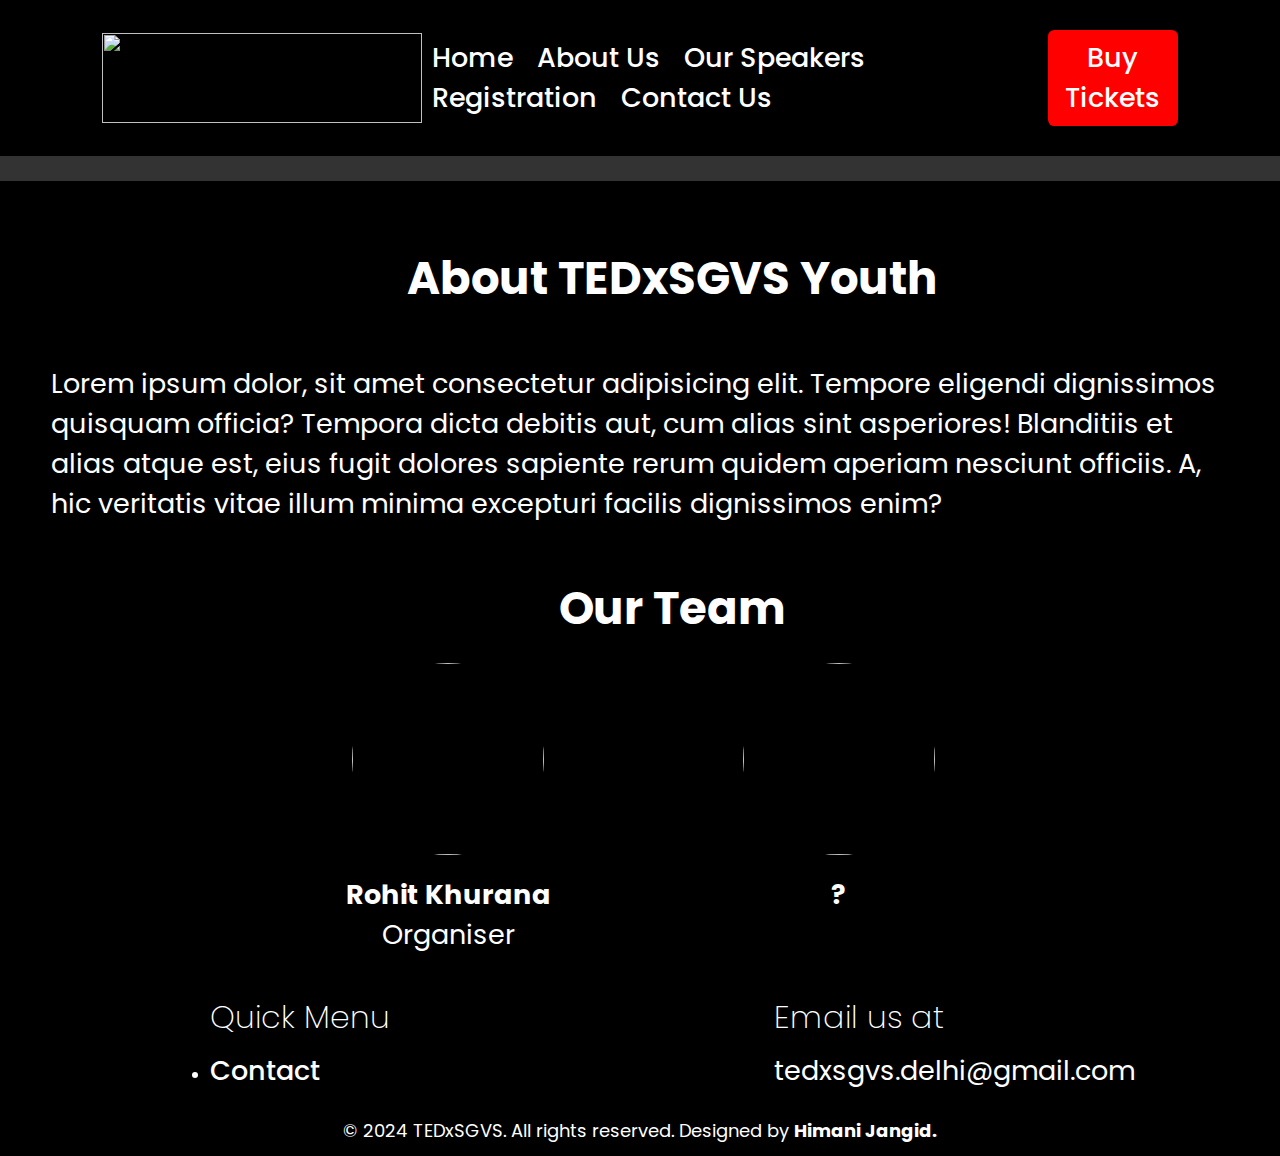
==== about.html @ 43c4068d "added" ====
<!DOCTYPE html>
<html lang="en">
<head>
    <meta charset="UTF-8">
    <meta name="viewport" content="width=device-width, initial-scale=1.0, maximum-scale=1.0">
    <title>About - TEDxSGVS</title>
    <link rel="stylesheet" href="style.css" />
    <link
      rel="stylesheet"
      href="https://cdnjs.cloudflare.com/ajax/libs/font-awesome/4.7.0/css/font-awesome.min.css"
    />
</head>
<body>
    <header>
        <img class="logo" src="images/TEDXSGVS Youth Logo.PNG" alt="" />
        <nav>
          <ul class="nav_links">
            <li>
              <a href="index.html">Home</a>
            </li>
            <li>
              <a href="#">About Us</a>
            </li>
            <li>
              <a href="speakers.html">Our Speakers</a>
            </li>
            <li>
              <a href="registration.html">Registration</a>
            </li>
            <li>
              <a href="index.html">Contact Us</a>
            </li>
          </ul>
        </nav>
        <a class="buy" href="tickets.html">
          <button>Buy Tickets</button>
        </a>
    </header>

    <div class="main">
        <div class="heading1">
            <img src="images/TEDXSGVS Youth Logo.PNG" alt="">
        </div>

        <div class="sgvs">
            <h1>About TEDxSGVS Youth</h1>
            <p>
                Lorem ipsum dolor, sit amet consectetur adipisicing elit. Tempore eligendi dignissimos quisquam officia? Tempora dicta debitis aut, cum alias sint asperiores! Blanditiis et alias atque est, eius fugit dolores sapiente rerum quidem aperiam nesciunt officiis. A, hic veritatis vitae illum minima excepturi facilis dignissimos enim?
            </p>
        </div>
        
        <div class="team">
            <h1>Our Team</h1>
        </div>

        <div class="profile">
            <ul>
              <li>
                  <img src="images/profile.webp" alt="">
                  <br>
                  <div>
                    <b>Rohit Khurana</b>
                    <br>
                    Organiser
                  </div>
              </li>
              <li>
                  <img src="images/profile.webp" alt="">
                  <br>
                  <div>
                    <b>?</b>
                    <br>
                  </div>
              </li>
            </ul>
          </div>

        <div class="footer">
            <div class="menu">
              <h4>Quick Menu</h4>
              <ul>
                <li>
                  <a href="index.html">Contact</a>
                </li>
              </ul>
            </div>
            <div class="mail">
              <h4>Email us at</h4>
              <p>tedxsgvs.delhi@gmail.com</p>
            </div>
        </div>
    </div>

    <footer>
        <p>
          &copy; 2024 TEDxSGVS. All rights reserved. Designed by
          <b>Himani Jangid.</b>
        </p>
      </footer>

    <script src="script.js"></script>
</body>
</html>
---- style.css ----
@import url("https://fonts.googleapis.com/css2?family=Poppins:ital,wght@0,100;0,200;0,300;0,400;0,500;0,600;0,700;0,800;0,900;1,100;1,200;1,300;1,400;1,500;1,600;1,700;1,800;1,900&display=swap");

* {
  box-sizing: border-box;
  margin: 0;
  padding: 0;
}

body {
  background-color: black;
  font-family: "Poppins";
}

header li,
a,
button {
  font-family: "Poppins";
  font-weight: 500;
  font-size: 3vh;
  color: white;
  text-decoration: none;
}

header {
  display: flex;
  justify-content: space-between;
  align-items: center;
  padding: 30px 8%;
}

.logo {
  cursor: pointer;
  height: 10vh;
  width: 25vw;
  float: left;
}

.nav_links {
  list-style: none;
}

.nav_links li {
  display: inline-block;
  padding: 0 10px;
}

.nav_links li a {
  transition: all 0.3s ease 0s;
}

.nav_links li a:hover {
  color: #333;
}

header button {
  padding: 8px;
  background-color: red;
  border: none;
  cursor: pointer;
  border-radius: 0.5vw;
  transition: all 0.3s ease 0s;
}

header button:hover {
  background-color: black;
}

#scroll-container {
  font-size: 3vh;
  margin: auto;
  overflow: hidden;
  font-weight: 600;
  font-style: normal;
  height: 10vh;
}

#scroll-text {
  /* animation properties */
  -moz-transform: translateX(100%);
  -webkit-transform: translateX(100%);
  transform: translateX(100%);
  overflow: hidden;
  -moz-animation: my-animation 12s linear infinite;
  -webkit-animation: my-animation 12s linear infinite;
  animation: my-animation 12s linear infinite;
  color: #000000;
  margin-top: 10px;
  margin-bottom: 10px;
  display: flex;
  justify-content: center;
  align-items: center;
  gap: 2vw;
  background-color: transparent;
}

#scroll-text span {
  color: red;
}

#scroll-text p {
  color: white;
}

/* for Firefox */
@-moz-keyframes my-animation {
  from {
    -moz-transform: translateX(100%);
  }
  to {
    -moz-transform: translateX(-100%);
  }
}

/* for Chrome */
@-webkit-keyframes my-animation {
  from {
    -webkit-transform: translateX(100%);
  }
  to {
    -webkit-transform: translateX(-100%);
  }
}

@keyframes my-animation {
  from {
    -moz-transform: translateX(100%);
    -webkit-transform: translateX(100%);
    transform: translateX(100%);
  }
  to {
    -moz-transform: translateX(-100%);
    -webkit-transform: translateX(-100%);
    transform: translateX(-100%);
  }
}

.content {
  height: 100%;
  width: 100%;
  display: flex;
  margin-bottom: 3vw;
  gap: 2vw;
}

.left {
  height: 100%;
  width: 50%;
  margin: 8vw 12vw;
}

.right {
  height: 100%;
  width: 50%;
  margin-right: 12vw;
}

.left p {
  font-size: 6vh;
  width: 100%;
  color: white;
}

.left span {
  font-weight: 800;
  color: red;
}

.right img {
  height: 100vh;
  width: 30vw;
  margin-top: 5vw;
  margin-right: 1vw;
}

#slideshow {
  padding-bottom: 10px;
  border-bottom: 3px solid black;
}

/* Slideshow container */
.slideshow-container {
  max-width: 75vw;
  position: relative;
  margin: auto;
  padding-top: 10px;
}

/* Hide the images by default
    .mySlides {
      display: none;
    } */

/* Next & previous buttons */
.prev,
.next {
  cursor: pointer;
  position: absolute;
  top: 50%;
  width: auto;
  margin-top: -22px;
  padding: 16px;
  color: white;
  font-weight: bold;
  font-size: 18px;
  transition: 0.6s ease;
  border-radius: 0 3px 3px 0;
  user-select: none;
}

/* Position the "next button" to the right */
.next {
  right: 0;
  border-radius: 3px 0 0 3px;
}

/* On hover, add a black background color with a little bit see-through */
.prev:hover,
.next:hover {
  background-color: rgba(0, 0, 0, 0.8);
}

/* The dots/bullets/indicators */
.dot {
  cursor: pointer;
  height: 15px;
  width: 15px;
  margin: 0 2px;
  background-color: #bbb;
  border-radius: 50%;
  display: inline-block;
  transition: background-color 0.6s ease;
}

.active,
.dot:hover {
  background-color: #717171;
}

/* Fading animation */
.fade {
  animation-name: fade;
  animation-duration: 1.5s;
}

@keyframes fade {
  from {
    opacity: 0.4;
  }
  to {
    opacity: 1;
  }
}

.fade img {
  height: 80vh;
}

.w3-content {
  text-align: center;
  margin: 2vw;
  height: 60vh;
}

.myslides1 {
  display: none;
  width: 100%;
}

.w3-container h1 {
  color: red;
  text-align: center;
  margin: 2vw;
}

.w3-container p {
  color: white;
  text-align: center;
  width: 50%;
  margin-left: 25vw;
}

.speakers {
  margin: 2vw;
}

.speakers h2 {
  color: red;
  text-align: center;
  font-size: 5vh;
  margin: 2vw;
}

.speakers p {
  color: white;
  font-size: 3vh;
  text-align: center;
}

.profile img {
  width: 15vw;
  height: 15vw;
  border-radius: 50%;
}

.profile ul {
  display: flex;
  gap: 15vw;
  list-style-type: none;
  justify-content: center;
}

.profile ul li {
  text-align: center;
}

.profile ul li div {
  color: white;
  font-size: 3vh;
}

.profile ul li div:hover {
  transform: scale(1.2);
  cursor: pointer;
}

.profile ul li p {
  font-size: 2.8vh;
  font-weight: 400;
  color: white;
  width: 20vw;
  margin: 20px 0px 0px 0px;
}

.profile ul li p:hover {
  transform: scale(1.2);
  cursor: pointer;
  text-align: center;
}

.profile ul li img {
  margin-bottom: 20px;
  border-radius: 50%;
  margin-top: 20px;
  width: 15vw;
  height: 15vw;
  cursor: pointer;
}

.profile ul li img:hover {
  transform: scale(1.1);
}

.profile ul li a {
  text-decoration: none;
}

.contact {
  margin: 2vw;
  text-align: center;
}

.contact h2 {
  color: red;
  text-align: center;
  font-size: 5vh;
  margin: 4vw;
}

.contact p {
  color: white;
  margin-bottom: 2vw;
}

.contact a {
  color: white;
  text-decoration: none;
  font-size: 2.5vh;
}

.contact a i {
  color: red;
}

.form {
  margin-left: 2vw;
  text-align: center;
}

.form label {
  color: white;
  margin-top: 1vw;
  margin-bottom: 1.5vw;
}

.form input {
  width: 20%;
  margin-bottom: 1vw;
  border-radius: 0.5vw;
  height: 4vh;
  margin-top: 0.8vw;
}

.form button {
  width: 7vw;
  height: 5vh;
  color: white;
  background-color: red;
  border-radius: 0.5vw;
  margin-top: 1vw;
  margin-bottom: 2vw;
}

.form button:hover {
  cursor: pointer;
}

.form textarea {
  width: 20%;
  border-radius: 0.5vw;
  margin-top: 1vw;
}

.form i {
  color: white;
}

.footer {
  display: flex;
  color: white;
  margin-left: 5vw;
}

footer {
  color: white;
  text-align: center;
  margin-bottom: 1vw;
  font-size: 2vh;
}

.heading h1 {
    color: white;
    text-align: center;
    font-size: 8vh;
}

.heading p {
    color: white;
    text-align: center;
    font-size: 3vh;
}

.heading {
    height: 30vh;
    margin-top: 10vw;
}

.form1 {
    margin: 5vw;
    background-color: #333;
    margin-bottom: 2vw;
    height: 100%;
}

.form1 h2 {
    color: white;
    margin-left: 2vw;
    font-size: 5vh;
    padding: 2vw;
    margin-bottom: 1vw;
}

.form1 p {
    color: red;
    margin-left: 4vw;
    font-size: 3vh;
    margin-bottom: 2vw;
}

.form1 a {
    margin-left: 2vw;
}

.form1 button {
    cursor: pointer;
    width: 18vw;
    height: 9vh;
    font-size: 3vh;
    font-weight: bold;
    color: white;
    background-color: red;
    padding: 1vw;
    border-radius: 1vw;
    border: 1px solid red;
}

.form1 #para {
    font-weight: 900;
    text-decoration: underline;
    color: red;
    margin-left: 4vw;
    font-size: 3vh;
    margin-bottom: 2vw;
}

.form1 label {
    color: white;
    margin: 2vw;
    font-size: 2.5vh;
    padding: 2vw;
    margin-top: 1vw;
}

.form1 input {
    margin-left: 4vw;
    margin-top: 1vw;
    width: 50%;
    height: 5vh;
    margin-bottom: 1vw;
    border-radius: 0.5vw;
}

.file1 input {
    width: 15%;
}

.form1 #submit {
    width: 10%;
    font-size: 3vh;
    background-color: red;
    padding: 5px;
    margin-bottom: 2vw;
    height: 6vh;
}

.footer {
    display: flex;
    color: white;
    margin-left: 5vw;
    gap: 30vw;
    margin-top: 3vw;
    margin-bottom: 2vw;
    justify-content: center;
    align-items: center;
}

.footer h4 {
    font-size: 3.5vh;
    font-weight: 200;
    margin-bottom: 0.8vw;
}

.footer p {
    font-size: 3vh;
}

.footer ul li a {
    font-size: 3vh;
    text-decoration: none;
    color: white;
}

.speakers1 {
    background-color: #333;
}

.speakers1 .about p {
    color: white;
}

.first {
    display: flex;
    gap: 5vw;
    justify-content: center;
    align-items: center;
    height: 55vh;
    padding: 5vw;
}

.first img {
    width: 18vw;
    height: 40vh;
    border-radius: 50%;
}

.horizontal1 {
    width: 100%;
    height: 2px;
    border-top: 2px solid black;
    line-height: 80%;
}

.heading1 {
    background-color: #333;
    text-align: center;
}

.team h1 {
    color: white;
    font-size: 5vh;
    margin-left: 5vw;
    text-align: center;
}

.sgvs h1 {
    color: white;
    font-size: 5vh;
    margin-left: 5vw;
    text-align: center;
    margin-top: 5vw;
}

.sgvs p {
    color: white;
    font-size: 3vh;
    margin: 2vw;
    padding: 2vw;
}
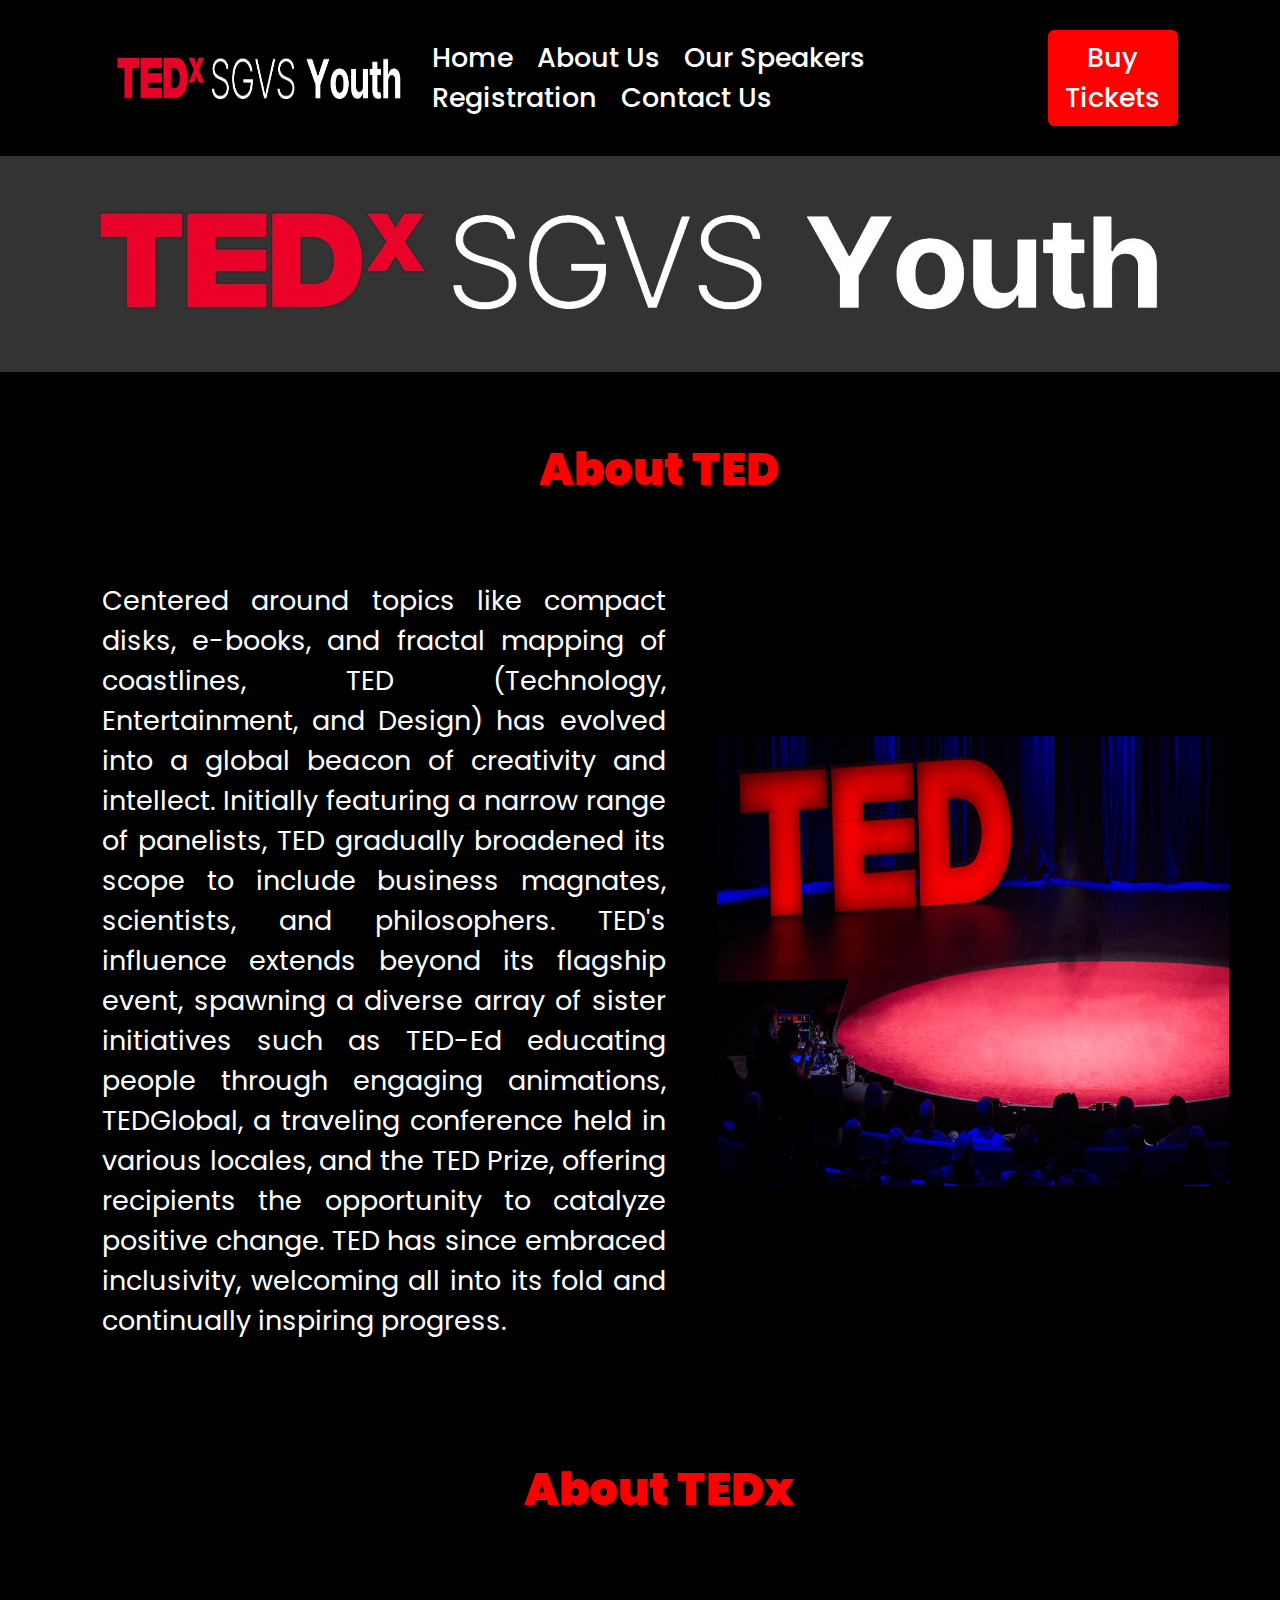
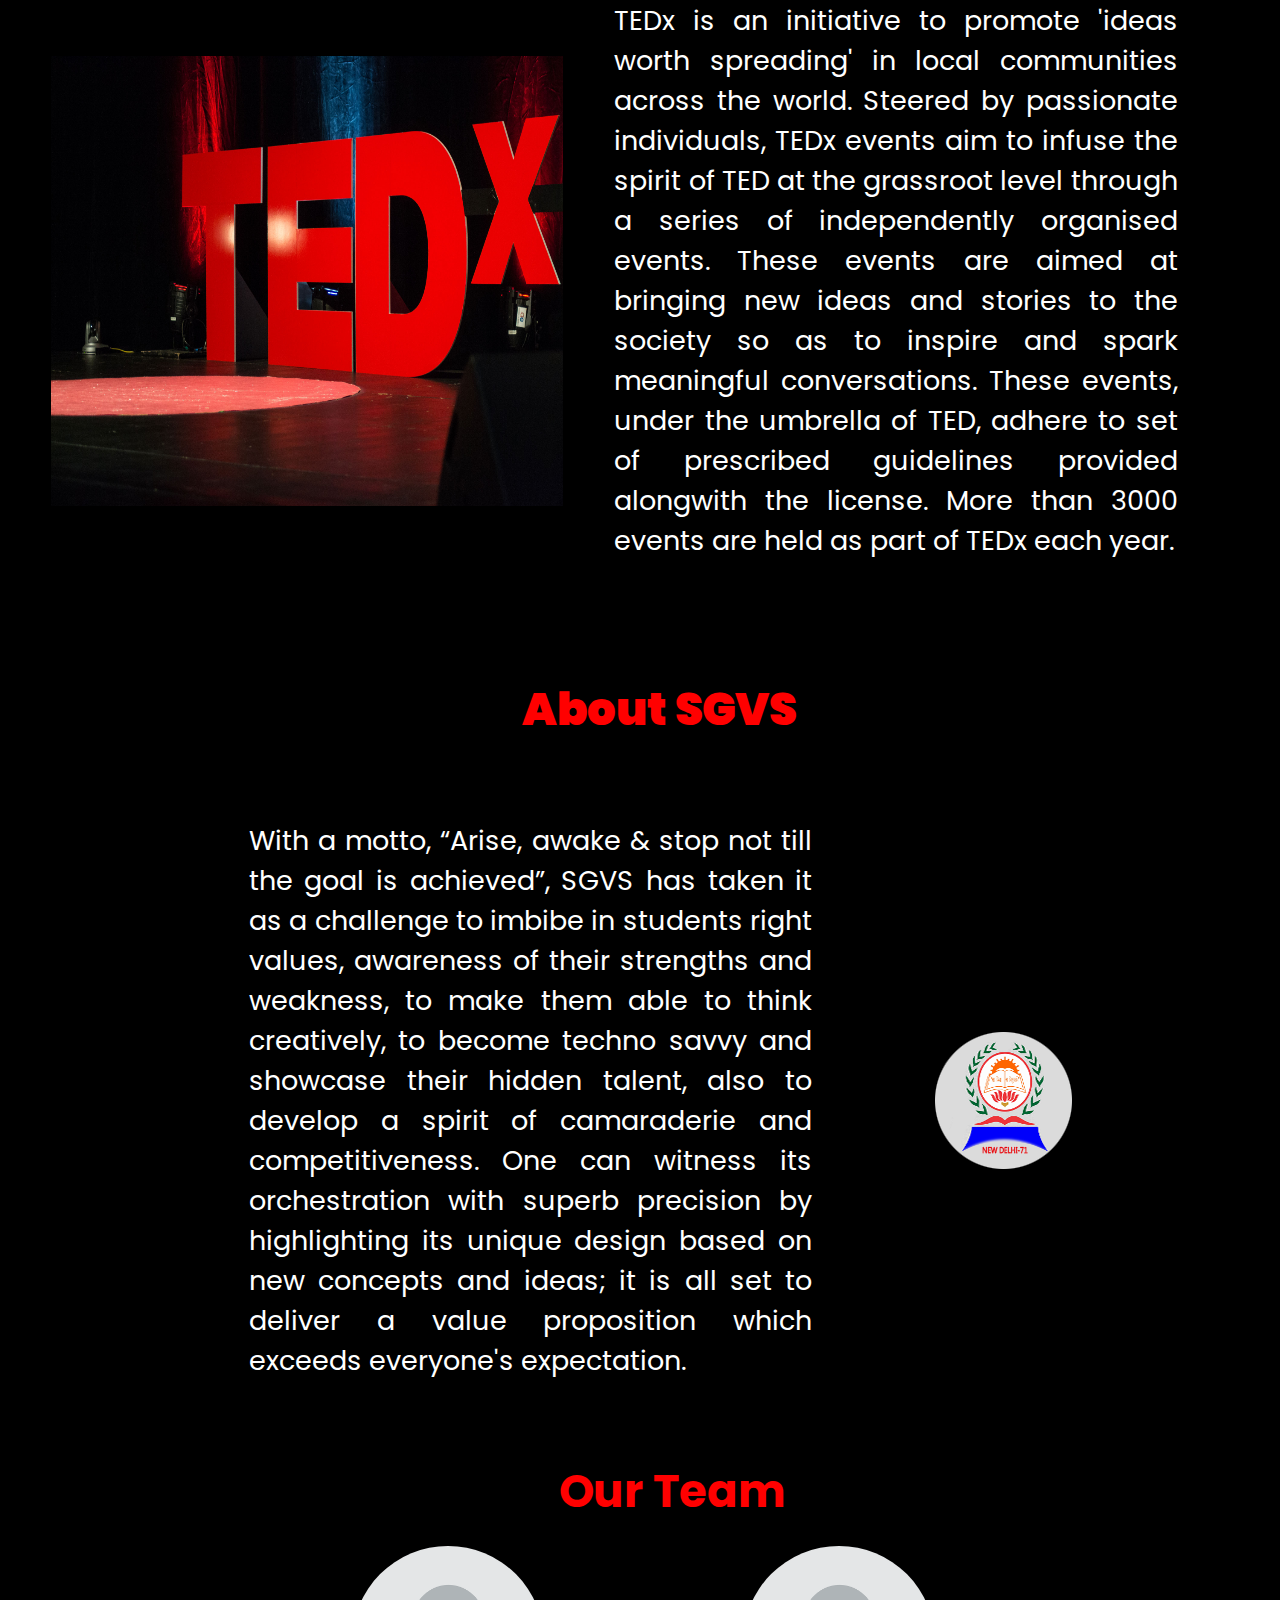
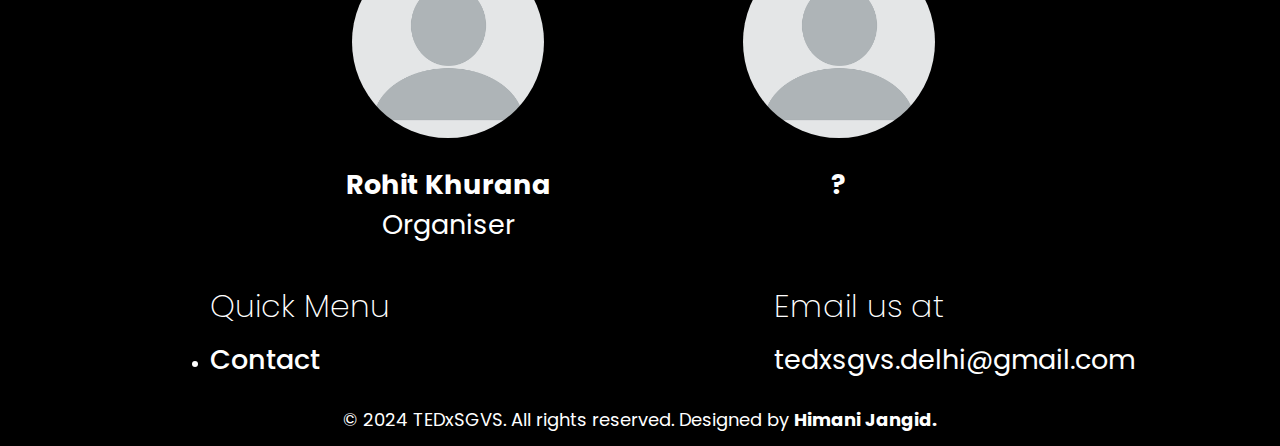
==== commit 5e9cad44: "updated" ====
--- a/about.html
+++ b/about.html
@@ -43,11 +43,65 @@
         </div>
 
         <div class="sgvs">
-            <h1>About TEDxSGVS Youth</h1>
-            <p>
-                Lorem ipsum dolor, sit amet consectetur adipisicing elit. Tempore eligendi dignissimos quisquam officia? Tempora dicta debitis aut, cum alias sint asperiores! Blanditiis et alias atque est, eius fugit dolores sapiente rerum quidem aperiam nesciunt officiis. A, hic veritatis vitae illum minima excepturi facilis dignissimos enim?
-            </p>
-        </div>
+          <div id="ted" class="w3-content" style="max-width: 100%">
+            <div class="mySlides1 w3-container w3-red">
+              <h1><b>About TED</b></h1>
+              <div class="para">
+                <p>
+                  Centered around topics like compact disks, e-books, and fractal
+                  mapping of coastlines, TED (Technology, Entertainment, and Design)
+                  has evolved into a global beacon of creativity and intellect.
+                  Initially featuring a narrow range of panelists, TED gradually
+                  broadened its scope to include business magnates, scientists, and
+                  philosophers. TED's influence extends beyond its flagship event,
+                  spawning a diverse array of sister initiatives such as TED-Ed
+                  educating people through engaging animations, TEDGlobal, a
+                  traveling conference held in various locales, and the TED Prize,
+                  offering recipients the opportunity to catalyze positive change.
+                  TED has since embraced inclusivity, welcoming all into its fold
+                  and continually inspiring progress.
+                </p>
+                <img class="image" src="images/1.webp" alt="">
+              </div>
+            </div>
+    
+            <div class="mySlides1 w3-container w3-xlarge w3-white w3-card-4">
+              <h1><b>About TEDx</b></h1>
+              <div class="para">
+                <img class="image" src="images/2.jpg" alt="">
+                <p>
+                  TEDx is an initiative to promote 'ideas worth spreading' in local
+                  communities across the world. Steered by passionate individuals,
+                  TEDx events aim to infuse the spirit of TED at the grassroot level
+                  through a series of independently organised events. These events are
+                  aimed at bringing new ideas and stories to the society so as to
+                  inspire and spark meaningful conversations. These events, under the
+                  umbrella of TED, adhere to set of prescribed guidelines provided
+                  alongwith the license. More than 3000 events are held as part of
+                  TEDx each year.
+                </p>
+              </div>
+            </div>
+    
+            <div class="mySlides1 w3-container w3-red">
+              <h1><b>About SGVS</b></h1>
+              <div class="para1">
+                <p>
+                  With a motto, “Arise, awake & stop not till the goal is achieved”,
+                  SGVS has taken it as a challenge to imbibe in students right values,
+                  awareness of their strengths and weakness, to make them able to
+                  think creatively, to become techno savvy and showcase their hidden
+                  talent, also to develop a spirit of camaraderie and competitiveness.
+                  One can witness its orchestration with superb precision by
+                  highlighting its unique design based on new concepts and ideas; it
+                  is all set to deliver a value proposition which exceeds everyone's
+                  expectation.
+                </p>
+                <img class="images" src="images/3.png" alt="">
+              </div>
+            </div>
+          </div>
+        </div>    
         
         <div class="team">
             <h1>Our Team</h1>
--- a/style.css
+++ b/style.css
@@ -258,23 +258,18 @@
 .w3-content {
   text-align: center;
   margin: 2vw;
-  height: 60vh;
-}
-
-.myslides1 {
-  display: none;
-  width: 100%;
-}
-
-.w3-container h1 {
+  height: inherit;
+}
+
+.w3-content h1 {
   color: red;
   text-align: center;
   margin: 2vw;
 }
 
-.w3-container p {
-  color: white;
-  text-align: center;
+.w3-content p {
+  color: white;
+  text-align: justify;
   width: 50%;
   margin-left: 25vw;
 }
@@ -401,13 +396,14 @@
 }
 
 .form button {
-  width: 7vw;
-  height: 5vh;
+  width: 10vw;
+  height: 6vh;
   color: white;
   background-color: red;
   border-radius: 0.5vw;
   margin-top: 1vw;
   margin-bottom: 2vw;
+  border: none;
 }
 
 .form button:hover {
@@ -438,180 +434,412 @@
 }
 
 .heading h1 {
-    color: white;
+  color: white;
+  text-align: center;
+  font-size: 8vh;
+}
+
+.heading p {
+  color: white;
+  text-align: center;
+  font-size: 3vh;
+}
+
+.heading {
+  height: 30vh;
+  margin-top: 10vw;
+}
+
+.form1 {
+  margin: 5vw;
+  background-color: #333;
+  margin-bottom: 2vw;
+  height: 100%;
+}
+
+.form1 h2 {
+  color: white;
+  margin-left: 2vw;
+  font-size: 5vh;
+  padding: 2vw;
+  margin-bottom: 1vw;
+}
+
+.form1 p {
+  color: red;
+  margin-left: 4vw;
+  font-size: 3vh;
+  margin-bottom: 2vw;
+}
+
+.form1 a {
+  margin-left: 2vw;
+}
+
+.form1 button {
+  cursor: pointer;
+  width: 18vw;
+  height: 9vh;
+  font-size: 3vh;
+  font-weight: bold;
+  color: white;
+  background-color: red;
+  padding: 1vw;
+  border-radius: 1vw;
+  border: 1px solid red;
+}
+
+.form1 #para {
+  font-weight: 900;
+  text-decoration: underline;
+  color: red;
+  margin-left: 4vw;
+  font-size: 3vh;
+  margin-bottom: 2vw;
+}
+
+.form1 label {
+  color: white;
+  margin: 2vw;
+  font-size: 2.5vh;
+  padding: 2vw;
+  margin-top: 1vw;
+}
+
+.form1 input {
+  margin-left: 4vw;
+  margin-top: 1vw;
+  width: 50%;
+  height: 5vh;
+  margin-bottom: 1vw;
+  border-radius: 0.5vw;
+}
+
+.file1 input {
+  width: 15%;
+}
+
+.form1 #submit {
+  width: 10%;
+  font-size: 3vh;
+  background-color: red;
+  padding: 5px;
+  margin-bottom: 2vw;
+  height: 6vh;
+}
+
+.footer {
+  display: flex;
+  color: white;
+  margin-left: 5vw;
+  gap: 30vw;
+  margin-top: 3vw;
+  margin-bottom: 2vw;
+  justify-content: center;
+  align-items: center;
+}
+
+.footer h4 {
+  font-size: 3.5vh;
+  font-weight: 200;
+  margin-bottom: 0.8vw;
+}
+
+.footer p {
+  font-size: 3vh;
+}
+
+.footer ul li a {
+  font-size: 3vh;
+  text-decoration: none;
+  color: white;
+}
+/* About Start */
+.column {
+  flex: 33.33%;
+  padding: 25px;
+
+  width: 300px;
+  margin: 5vh;
+  background-color: #333;
+  text-align: center;
+  color: white;
+}
+
+.column h2 {
+  color: red;
+  font-size: 5vh;
+}
+
+.column p{
+  text-align: justify;
+}
+
+#more, #more1, #more2 {
+  display: none;
+}
+
+.column button {
+  background-color: red;
+  color: white;
+  margin: 2vw;
+  width: 9vw;
+  padding: 5px;
+  border: none;
+  border-radius: 2vh;
+  cursor: pointer;
+} 
+
+.container-about {
+  display: flex;
+  margin: 20px auto;
+}
+/* About End */
+
+.speakers1 {
+  background-color: #333;
+}
+
+.speakers1 .about p {
+  color: white;
+}
+
+.first {
+  display: flex;
+  gap: 5vw;
+  justify-content: center;
+  align-items: center;
+  height: 55vh;
+  padding: 5vw;
+}
+
+.first img {
+  width: 18vw;
+  height: 40vh;
+  border-radius: 50%;
+}
+
+.horizontal1 {
+  width: 100%;
+  height: 2px;
+  border-top: 2px solid black;
+  line-height: 80%;
+}
+
+.heading1 {
+  background-color: #333;
+  text-align: center;
+}
+
+.team h1 {
+  color: red;
+  font-size: 5vh;
+  margin-left: 5vw;
+  text-align: center;
+}
+
+.sgvs h1 {
+  color: red;
+  font-size: 5vh;
+  margin-left: 5vw;
+  text-align: center;
+  margin-top: 5vw;
+}
+
+.sgvs p {
+  color: white;
+  font-size: 3vh;
+  margin: 2vw;
+  padding: 2vw;
+}
+
+.para {
+  display: flex;
+  justify-content: center;
+  align-items: center;
+}
+
+.para .image {
+  width: 40vw;
+  height: 50vh;
+}
+
+.para1 {
+  display: flex;
+  justify-content: center;
+  align-items: center;
+  gap: 5vw;
+}
+
+@media only screen and (max-width: 360px) {
+  header {
+    padding: 10px 2%;
+  }
+
+  .logo {
+    height: 6vh;
+    width: 50vw;
+    margin-bottom: 5px;
+  }
+
+  .nav_links li {
+    font-size: 2.5vh;
+  }
+
+  header button {
+    font-size: 2vh;
+    padding: 5px;
+  }
+
+  #scroll-text {
+    font-size: 2vh;
+  }
+
+  .content {
+    margin-bottom: 2vw;
+  }
+
+  .left p {
+    font-size: 3.5vh;
+  }
+
+  .right img {
+    height: 40vh;
+    width: 70vw;
+    margin-left: 5vw;
+  }
+
+  .slideshow-container {
+    max-width: 100%;
+  }
+
+  .fade img {
+    height: 30vh;
+  }
+
+  .profile img {
+    width: 40vw;
+    height: 40vw;
+  }
+
+  .profile ul {
+    gap: 15vw;
+    margin: 5vw;
+  }
+
+  .form button {
+    width: 50%;
+  }
+
+  .column {
+    width: 90%;
+    margin: 5vh auto;
+  }
+
+  .column button {
+    width: 30vw;
+    margin: 5vw;
+  }
+
+  .form button {
+    height: 7vh;
+    width: 10vw;
+    margin-bottom: 5vw;
+    border-radius: 2vw;
+  }
+}
+
+@media only screen and (max-width: 720px) {
+  header {
+    flex-direction: column;
+    padding: 20px 5%;
+  }
+
+  .logo {
+    height: 8vh;
+    width: 40vw;
+    margin-bottom: 10px;
+  }
+
+  .nav_links li {
+    display: block;
+    padding: 5px 0;
     text-align: center;
-    font-size: 8vh;
-}
-
-.heading p {
-    color: white;
+  }
+
+  header button {
+    padding: 5px;
+    font-size: 2.5vh;
+  }
+
+  #scroll-text {
+    font-size: 2.5vh;
+    margin-top: 5px;
+    margin-bottom: 5px;
+  }
+
+  .content {
+    flex-direction: column;
+    align-items: center;
+  }
+
+  .left, .right {
+    width: 90%;
+    margin: 5vw 0;
+  }
+
+  .left p {
+    font-size: 4vh;
     text-align: center;
-    font-size: 3vh;
-}
-
-.heading {
-    height: 30vh;
-    margin-top: 10vw;
-}
-
-.form1 {
-    margin: 5vw;
-    background-color: #333;
-    margin-bottom: 2vw;
-    height: 100%;
-}
-
-.form1 h2 {
-    color: white;
-    margin-left: 2vw;
-    font-size: 5vh;
-    padding: 2vw;
-    margin-bottom: 1vw;
-}
-
-.form1 p {
-    color: red;
-    margin-left: 4vw;
-    font-size: 3vh;
-    margin-bottom: 2vw;
-}
-
-.form1 a {
-    margin-left: 2vw;
-}
-
-.form1 button {
-    cursor: pointer;
-    width: 18vw;
-    height: 9vh;
-    font-size: 3vh;
-    font-weight: bold;
-    color: white;
-    background-color: red;
-    padding: 1vw;
-    border-radius: 1vw;
-    border: 1px solid red;
-}
-
-.form1 #para {
-    font-weight: 900;
-    text-decoration: underline;
-    color: red;
-    margin-left: 4vw;
-    font-size: 3vh;
-    margin-bottom: 2vw;
-}
-
-.form1 label {
-    color: white;
-    margin: 2vw;
-    font-size: 2.5vh;
-    padding: 2vw;
-    margin-top: 1vw;
-}
-
-.form1 input {
-    margin-left: 4vw;
-    margin-top: 1vw;
-    width: 50%;
-    height: 5vh;
-    margin-bottom: 1vw;
-    border-radius: 0.5vw;
-}
-
-.file1 input {
-    width: 15%;
-}
-
-.form1 #submit {
-    width: 10%;
-    font-size: 3vh;
-    background-color: red;
-    padding: 5px;
-    margin-bottom: 2vw;
-    height: 6vh;
-}
-
-.footer {
-    display: flex;
-    color: white;
-    margin-left: 5vw;
-    gap: 30vw;
-    margin-top: 3vw;
-    margin-bottom: 2vw;
-    justify-content: center;
+  }
+
+  .right img {
+    height: 50vh;
+    width: 80vw;
+  }
+
+  .slideshow-container {
+    max-width: 90vw;
+  }
+
+  .fade img {
+    height: 40vh;
+  }
+
+  .w3-content p {
+    width: 80%;
+    margin-left: 10%;
+  }
+
+  .profile img {
+    width: 30vw;
+    height: 30vw;
+  }
+
+  .profile ul {
+    flex-direction: column;
+    gap: 5vw;
+  }
+
+  .profile ul li {
+    width: 100%;
+  }
+
+  .form input, .form textarea {
+    width: 80%;
+  }
+
+  .form button {
+    width: 40%;
+  }
+
+  .column {
+    width: 80%;
+    margin: 5vh auto;
+  }
+
+  .container-about {
+    flex-direction: column;
     align-items: center;
-}
-
-.footer h4 {
-    font-size: 3.5vh;
-    font-weight: 200;
-    margin-bottom: 0.8vw;
-}
-
-.footer p {
-    font-size: 3vh;
-}
-
-.footer ul li a {
-    font-size: 3vh;
-    text-decoration: none;
-    color: white;
-}
-
-.speakers1 {
-    background-color: #333;
-}
-
-.speakers1 .about p {
-    color: white;
-}
-
-.first {
-    display: flex;
-    gap: 5vw;
-    justify-content: center;
-    align-items: center;
-    height: 55vh;
-    padding: 5vw;
-}
-
-.first img {
-    width: 18vw;
-    height: 40vh;
-    border-radius: 50%;
-}
-
-.horizontal1 {
-    width: 100%;
-    height: 2px;
-    border-top: 2px solid black;
-    line-height: 80%;
-}
-
-.heading1 {
-    background-color: #333;
-    text-align: center;
-}
-
-.team h1 {
-    color: white;
-    font-size: 5vh;
-    margin-left: 5vw;
-    text-align: center;
-}
-
-.sgvs h1 {
-    color: white;
-    font-size: 5vh;
-    margin-left: 5vw;
-    text-align: center;
-    margin-top: 5vw;
-}
-
-.sgvs p {
-    color: white;
-    font-size: 3vh;
-    margin: 2vw;
-    padding: 2vw;
+  }
 }